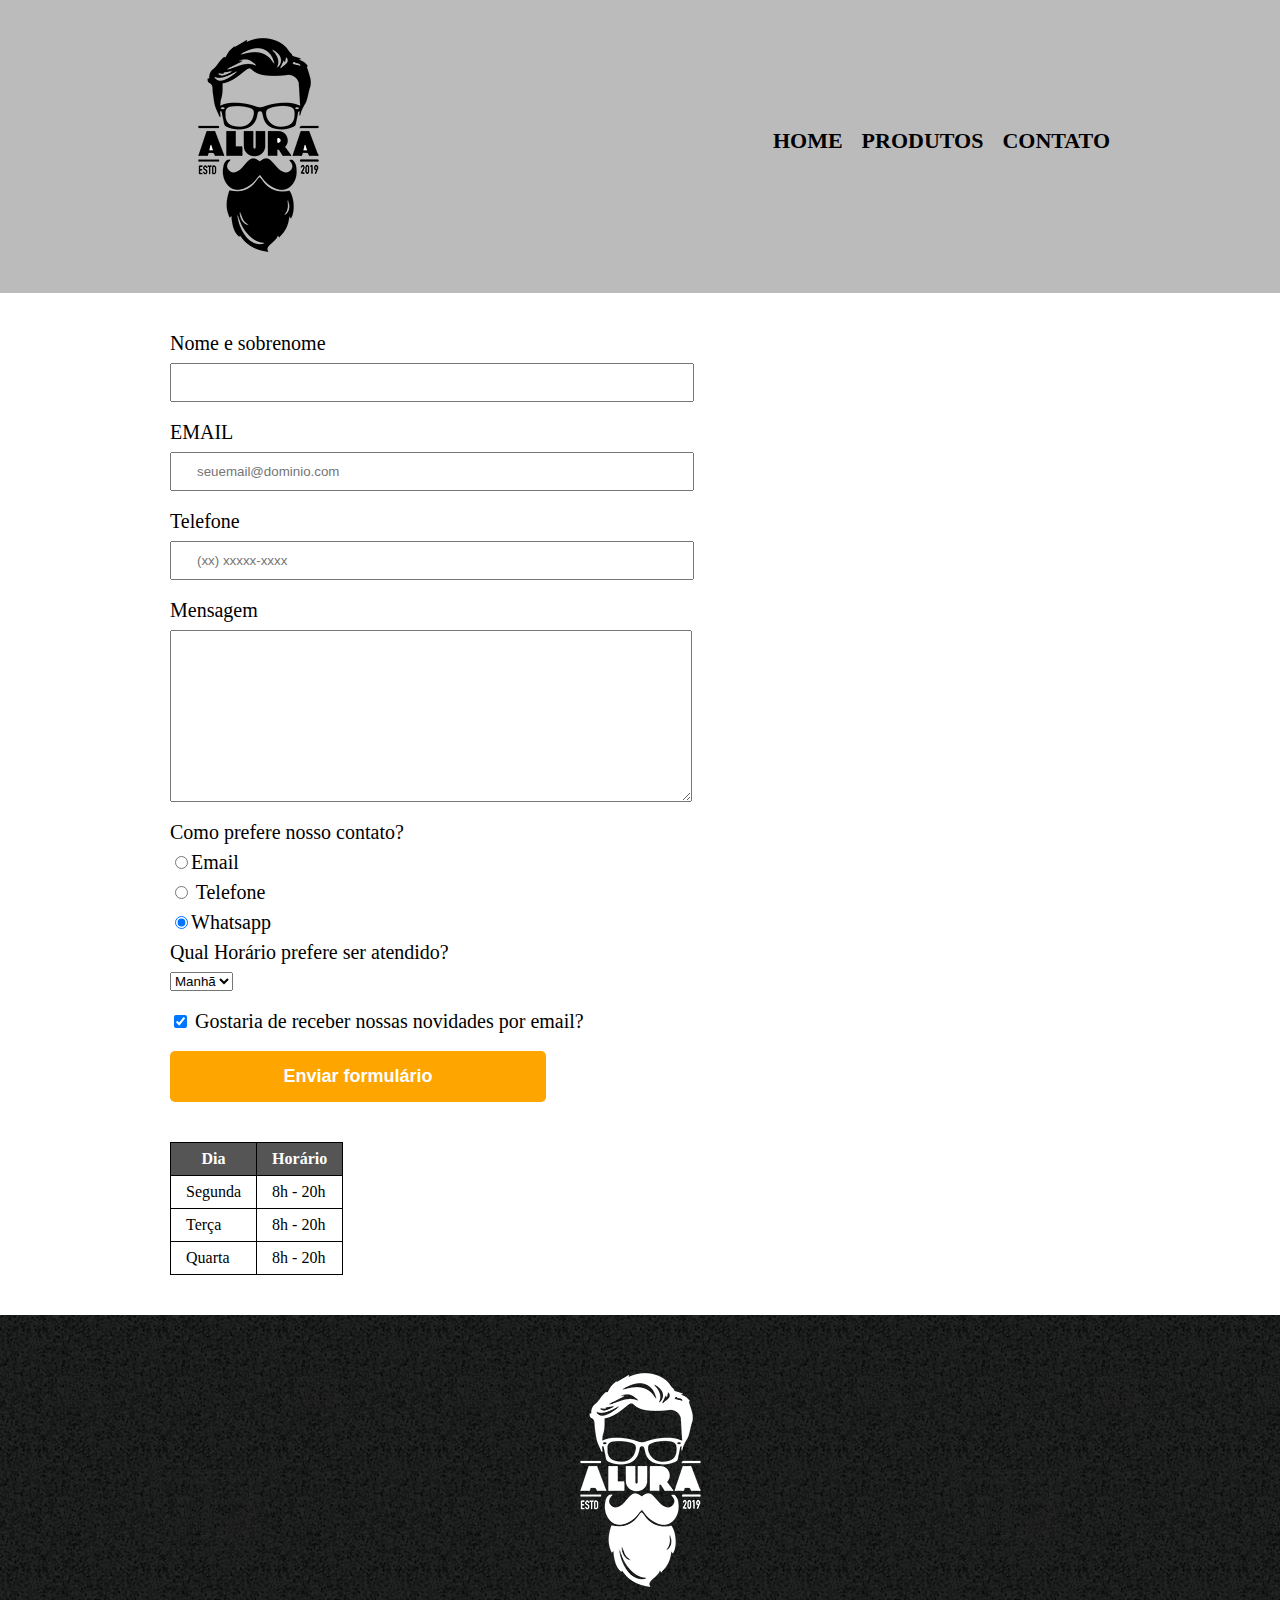
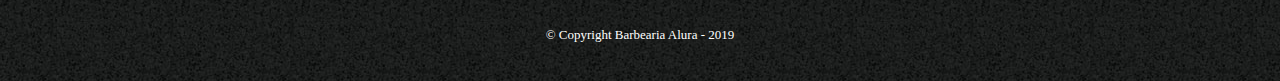
==== contato.html @ eb4b95f6 "Aula 01 - Adaptando a página inicial" ====
<!DOCTYPE html>
<html>
	<head>
		<meta charset="UTF-8">
		<title>Contato - Barbearia Alura</title>
		<link rel="stylesheet" href="reset.css">
		<link rel="stylesheet" href="style.css">
	</head>
	<body>
		<header>
			<div class="caixa">
				<h1><img src="img/logo.png" alt="Logo da Barbearia Alura"></h1>

				<nav>
					<ul>
						<li><a href="index.html">Home</a></li>
						<li><a href="produtos.html">Produtos</a></li>
						<li><a href="contato.html">Contato</a></li>
					</ul>
				</nav>
			</div>
        </header>
        <main>
            <form>
                <label for="nomeesobrenome">Nome e sobrenome</label>
                <input type="text" id="nomeesobrenome" class="input-padrao"  required>

                <label for="email">EMAIL</label>
                <input type="email" id="email" class="input-padrao" required placeholder="seuemail@dominio.com">

                <label for="telefone" required> Telefone</label>
				<input type="tel" id="telefone" class="input-padrao" placeholder="(xx) xxxxx-xxxx">
				
				<label for="mensagem">Mensagem</label>
				<textarea id="mensagem" cols="70" rows="10" required ></textarea>
				<fieldset>
					<legend>Como prefere nosso contato?</legend>
					<label for="radio-email"> <input type="radio" name="contato" value="email" id="radio-email">Email</label>
					<label for="radio-telefone"><input type="radio" name="contato" value="telefone" id="radio-telefone"> Telefone</label>
					<label for="radio-whatsapp"><input type="radio" name="contato" value="whatsapp" id="whatsapp" checked>Whatsapp</label>
				</fieldset>
				<fieldset>
					<legend>Qual Horário prefere ser atendido?</legend>
					<select>
						<option>Manhã</option>
						<option>Tarde</option>
						<option>Noite</option>
					</select>
				</fieldset>
				<label class="checkbox"><input type="checkbox" checked>  Gostaria de receber nossas novidades por email?</label>
                <input type="submit" value="Enviar formulário" class="enviar">
			</form>
			<table>
					<tr>
						<thead>
							<th>Dia</th>
							<th> Horário</th>
						</thead>
					</tr>
					<tbody>
						<tr>
							<td>Segunda</td>
							<td> 8h - 20h</td>
						</tr>
						<tr>
							<td>Terça</td>
							<td>8h - 20h</td>
						</tr>
						<tr>
							<td>Quarta</td>
							<td> 8h - 20h</td>
						</tr>					
					</tbody>			
				</table>
		</main>
        <footer>
			<img src="img/logo-branco.png" alt="Logo da Barbearia Alura">
			<p class="copyright">&copy; Copyright Barbearia Alura - 2019</p>
		</footer>
	</body>
</html>
---- style.css ----
header {
	background: #BBBBBB;
	padding: 20px 0;
}

.caixa {
	position: relative;
	width: 940px;
	margin: 0 auto;
}

nav {
	position: absolute;
	top: 110px;
	right: 0;
}

nav li {
	display: inline;
	margin: 0 0 0 15px;
}

nav a {
	text-transform: uppercase;
	color: #000000;
	font-weight: bold;
	font-size: 22px;
	text-decoration: none;
}

nav a:hover {
	color: #C78C19;
	text-decoration: underline;
}

.produtos {
	width: 940px;
	margin: 0 auto;
	padding: 50px 0;
}

.produtos li {
	display: inline-block;
	text-align: center;
	width: 30%;
	vertical-align: top;
	margin: 0 1.5%;
	padding: 30px 20px;
	box-sizing: border-box;
	border: 2px solid #000000;
	border-radius: 10px;
}

.produtos li:hover {
	border-color: #C78C19;
}

.produtos li:active {
	border-color: #088C19;	
}

.produtos li:hover h2 {
	font-size: 34px;
}

.produtos h2 {
	font-size: 30px;
	font-weight: bold;
}

.produto-descricao {
	font-size: 18px;
}

.produto-preco {
	font-size: 22px;
	font-weight: bold;
	margin-top: 10px;
}

footer {
	text-align: center;
	background: url("img/bg.jpg");
	padding: 40px 0;
}

.copyright {
	color: #FFFFFF;
	font-size: 13px;
	margin: 20px 0 0;
}

main{
	width: 940px;
	margin: 0 auto;
}
form{
	margin: 40px 0;
}
form label, form legend{
	display: block;
	font-size: 20px;
	margin: 0 0 10px;

}
 form textarea{
	display: block;
	margin: 0 0 20px;
	padding: 10px 25px;
	width: 50%;
}
.input-padrao{
	display: block;
	margin: 0 0 20px;
	padding: 10px 25px;
	width: 50%;
}

.checkbox{
	margin: 20px 0;
}

.enviar{
	width: 40%;
	padding: 15px 0;
	background-color: orange;
	color: white;
	font-weight: bold;
	font-size: 18px;
	border: none;
	border-radius: 5px;
	transition: 1s all;
	cursor: pointer;
}
.enviar:hover{
	background-color: rgb(235, 94, 0); 
	transform: scale(1.2);;
}

table {
	margin: 20px 0 40px;
}
thead{
	background-color: #555555;
	color: #FFFFFF;
	font-weight: bold;	
}
td,th{
	border: 1px solid #000000;
	padding: 8px 15px;
}
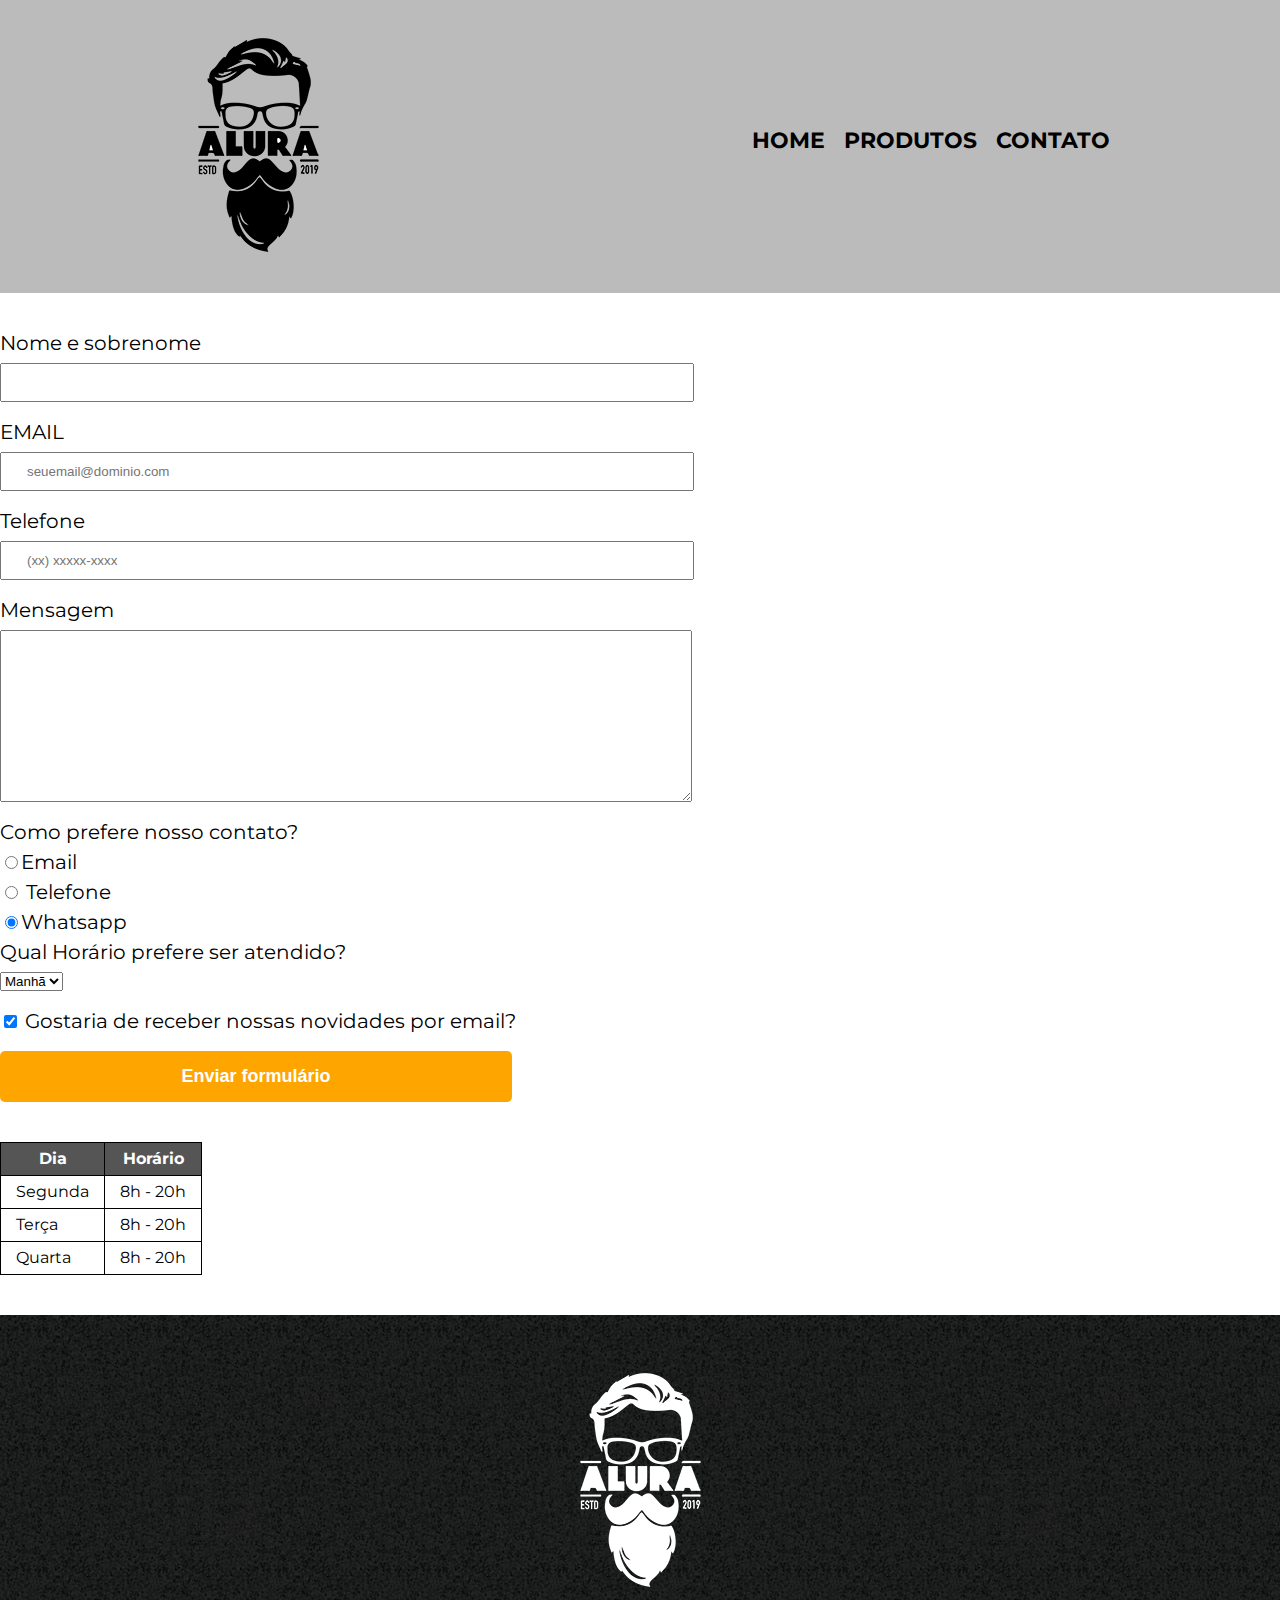
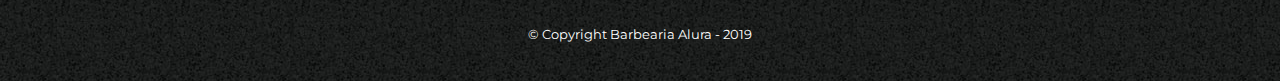
==== commit bd9791f2: "Aula 06 - Design Responsivo" ====
--- a/contato.html
+++ b/contato.html
@@ -2,9 +2,11 @@
 <html>
 	<head>
 		<meta charset="UTF-8">
+		<meta name="viewport" content="width=device-width">
 		<title>Contato - Barbearia Alura</title>
 		<link rel="stylesheet" href="reset.css">
 		<link rel="stylesheet" href="style.css">
+		<link href="https://fonts.googleapis.com/css?family=Montserrat&display=swap" rel="stylesheet">
 	</head>
 	<body>
 		<header>
--- a/style.css
+++ b/style.css
@@ -1,3 +1,6 @@
+body{
+	font-family: 'Montserrat', sans-serif;
+}
 header {
 	background: #BBBBBB;
 	padding: 20px 0;
@@ -90,10 +93,7 @@
 	margin: 20px 0 0;
 }
 
-main{
-	width: 940px;
-	margin: 0 auto;
-}
+
 form{
 	margin: 40px 0;
 }
@@ -140,12 +140,130 @@
 table {
 	margin: 20px 0 40px;
 }
+
 thead{
 	background-color: #555555;
 	color: #FFFFFF;
 	font-weight: bold;	
 }
+
 td,th{
 	border: 1px solid #000000;
 	padding: 8px 15px;
-}+}
+
+/*css da página inicial */
+.banner{
+	width: 100%;
+}
+
+.titulo-principal{
+	text-align: center;
+	font-size: 2em;
+	margin: 1em 0 1em;
+	clear:left;
+
+}
+
+.principal{
+	padding: 3em 0;
+	background: #fefefe;
+	width: 940px;
+	margin: 0 auto;
+}
+.principal p{
+	margin: 0 0 1em;
+
+}
+
+.principal strong{
+	font-weight: bold;
+}
+
+.principal em{
+	font-style:  italic;
+}
+
+.utensilios{
+	width: 120px;
+	float: left;
+	margin: 0 20px 20px 0px;
+}
+
+.mapa{
+	padding: 3em 0;
+	background: linear-gradient(#fefefe, #888888);	
+}
+
+.mapa p{
+	margin: 0 0 2em;
+	text-align: center;
+}
+.mapa-conteudo{
+	width: 940px;
+	margin: 0 auto;
+}
+.beneficios{
+	padding: 3em 0;
+	background: #888888;
+}
+
+.conteudo-beneficios{
+	width: 640px;
+	margin: 0 auto;
+}
+
+.lista-beneficios{
+	width: 40%;
+	display: inline-block;
+	vertical-align: top;
+}
+
+.itens{
+	line-height: 1.5em;
+}
+
+.itens:nth-child(2n){
+	font-weight: bold;
+}
+.itens:before{ 
+	content: "★ ";
+}
+.imagem-beneficios{
+	width: 60%;
+	opacity: 1;
+	transition: 400ms;
+	box-shadow: 10px 10px 20px 10px #000000;
+}
+.imagem-beneficios:hover{
+	opacity: 0.3;
+}
+
+.video{
+	width: 560px;
+	margin: 2em auto;
+}
+
+@media screen and (max-width: 480px){
+	.caixa, .principal, .conteudo-beneficios, .mapa-conteudo, .video, .produtos,.input-padrao, .enviar, .enviar:hover, table{
+		width: auto;
+	}
+	h1{
+		text-align: center;
+	}
+	nav{
+		position: static;
+	}
+	.lista-beneficios, .imagem-beneficios{
+		width: 100%;
+		margin: 1em 0;
+	}
+	.produtos li{
+		display: block;
+	    text-align: center;
+		width: auto;
+		margin: 1em 1em;
+	}
+	
+	
+}
